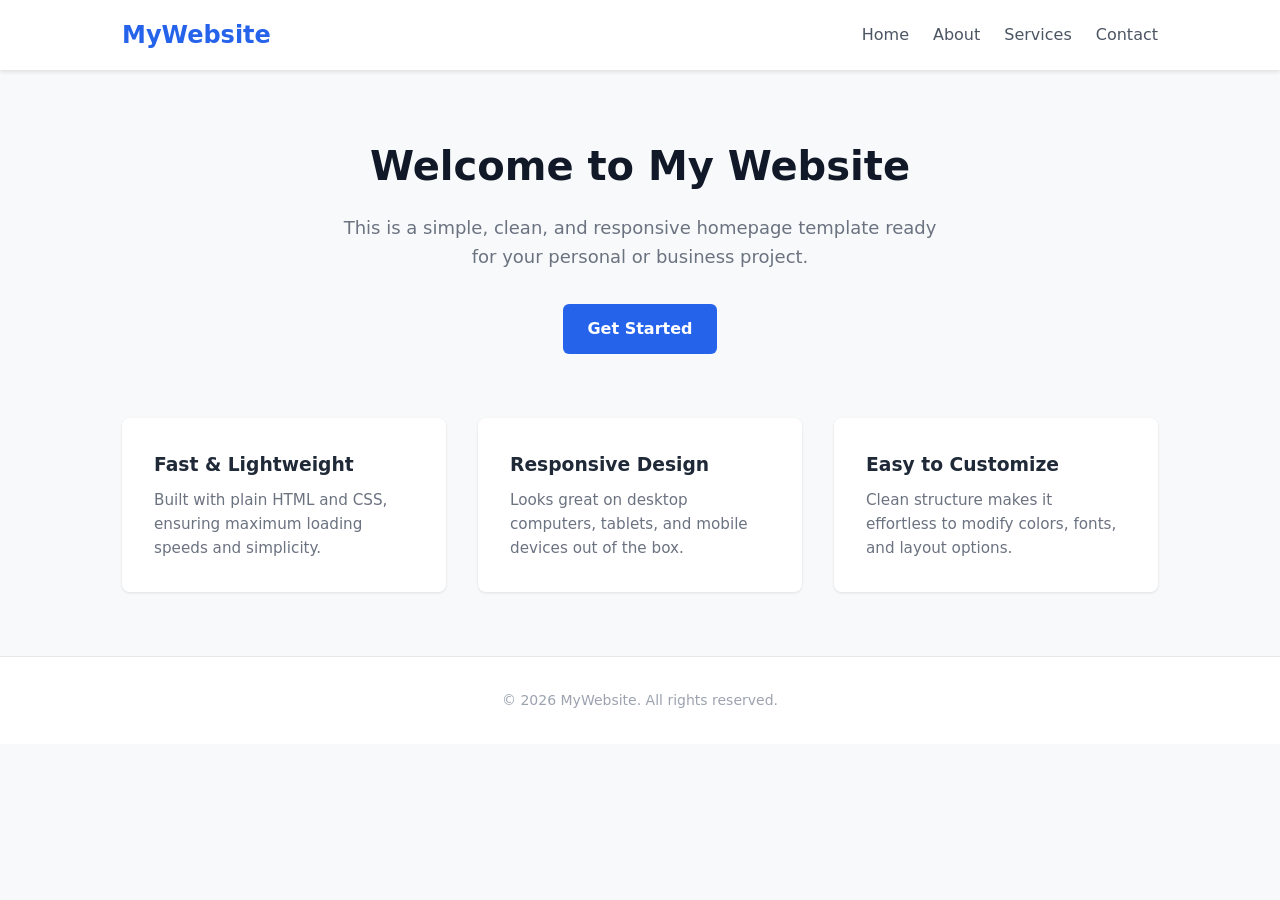
==== index.html @ ff963d13 "Initial Push" ====
<!DOCTYPE html>
<html lang="en">
<head>
    <meta charset="UTF-8">
    <meta name="viewport" content="width=device-width, initial-scale=1.0">
    <title>My Simple Homepage</title>
    <style>
        /* Reset and basic styles */
        * {
            margin: 0;
            padding: 0;
            box-sizing: border-box;
        }

        body {
            font-family: system-ui, -apple-system, BlinkMacSystemFont, 'Segoe UI', Roboto, sans-serif;
            line-height: 1.6;
            color: #333;
            background-color: #f8f9fa;
        }

        /* Navigation */
        header {
            background-color: #ffffff;
            box-shadow: 0 2px 4px rgba(0, 0, 0, 0.1);
        }

        nav {
            max-width: 1100px;
            margin: 0 auto;
            padding: 1rem 2rem;
            display: flex;
            justify-content: space-between;
            align-items: center;
        }

        .logo {
            font-size: 1.5rem;
            font-weight: bold;
            color: #2563eb;
            text-decoration: none;
        }

        .nav-links {
            list-style: none;
            display: flex;
            gap: 1.5rem;
        }

        .nav-links a {
            text-decoration: none;
            color: #4b5563;
            font-weight: 500;
            transition: color 0.2s;
        }

        .nav-links a:hover {
            color: #2563eb;
        }

        /* Hero Section */
        .hero {
            max-width: 1100px;
            margin: 4rem auto;
            padding: 0 2rem;
            text-align: center;
        }

        .hero h1 {
            font-size: 2.5rem;
            margin-bottom: 1rem;
            color: #111827;
        }

        .hero p {
            font-size: 1.125rem;
            color: #6b7280;
            max-width: 600px;
            margin: 0 auto 2rem auto;
        }

        .btn {
            display: inline-block;
            background-color: #2563eb;
            color: white;
            padding: 0.75rem 1.5rem;
            border-radius: 6px;
            text-decoration: none;
            font-weight: 600;
            transition: background-color 0.2s;
        }

        .btn:hover {
            background-color: #1d4ed8;
        }

        /* Features Section */
        .features {
            max-width: 1100px;
            margin: 4rem auto;
            padding: 0 2rem;
            display: grid;
            grid-template-columns: repeat(auto-fit, minmax(280px, 1fr));
            gap: 2rem;
        }

        .card {
            background: white;
            padding: 2rem;
            border-radius: 8px;
            box-shadow: 0 1px 3px rgba(0, 0, 0, 0.1);
        }

        .card h3 {
            margin-bottom: 0.5rem;
            color: #1f2937;
        }

        .card p {
            color: #6b7280;
            font-size: 0.95rem;
        }

        /* Footer */
        footer {
            text-align: center;
            padding: 2rem;
            background-color: #ffffff;
            border-top: 1px solid #e5e7eb;
            color: #9ca3af;
            font-size: 0.875rem;
        }
    </style>
</head>
<body>

    <header>
        <nav>
            <a href="#" class="logo">MyWebsite</a>
            <ul class="nav-links">
                <li><a href="#home">Home</a></li>
                <li><a href="#about">About</a></li>
                <li><a href="#services">Services</a></li>
                <li><a href="#contact">Contact</a></li>
            </ul>
        </nav>
    </header>

    <main>
        <section class="hero">
            <h1>Welcome to My Website</h1>
            <p>This is a simple, clean, and responsive homepage template ready for your personal or business project.</p>
            <a href="#learn-more" class="btn">Get Started</a>
        </section>

        <section class="features">
            <div class="card">
                <h3>Fast & Lightweight</h3>
                <p>Built with plain HTML and CSS, ensuring maximum loading speeds and simplicity.</p>
            </div>
            <div class="card">
                <h3>Responsive Design</h3>
                <p>Looks great on desktop computers, tablets, and mobile devices out of the box.</p>
            </div>
            <div class="card">
                <h3>Easy to Customize</h3>
                <p>Clean structure makes it effortless to modify colors, fonts, and layout options.</p>
            </div>
        </section>
    </main>

    <footer>
        <p>&copy; 2026 MyWebsite. All rights reserved.</p>
    </footer>

</body>
</html>
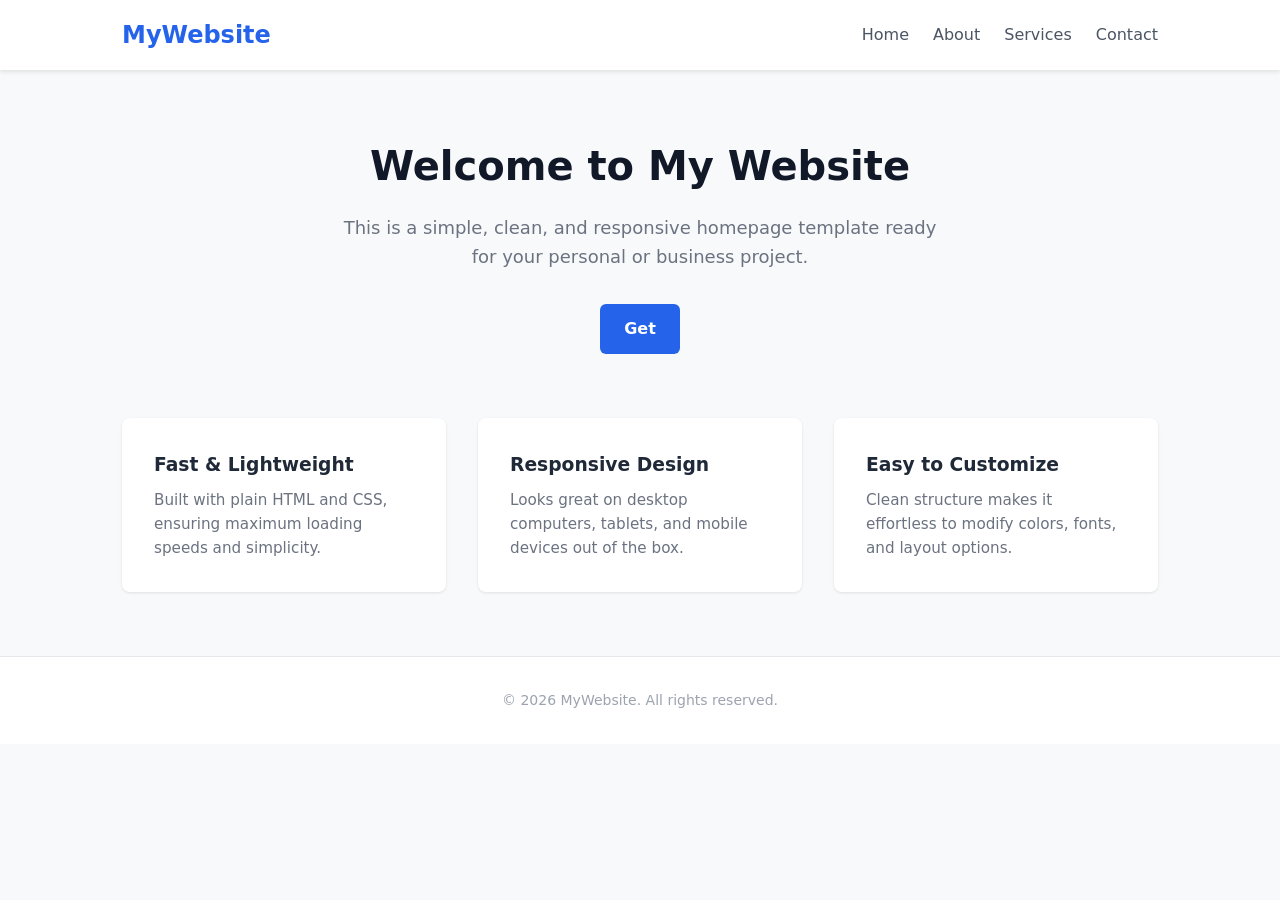
==== commit 4f43c688: "edit get" ====
--- a/index.html
+++ b/index.html
@@ -150,7 +150,7 @@
         <section class="hero">
             <h1>Welcome to My Website</h1>
             <p>This is a simple, clean, and responsive homepage template ready for your personal or business project.</p>
-            <a href="#learn-more" class="btn">Get Started</a>
+            <a href="#learn-more" class="btn">Get</a>
         </section>
 
         <section class="features">
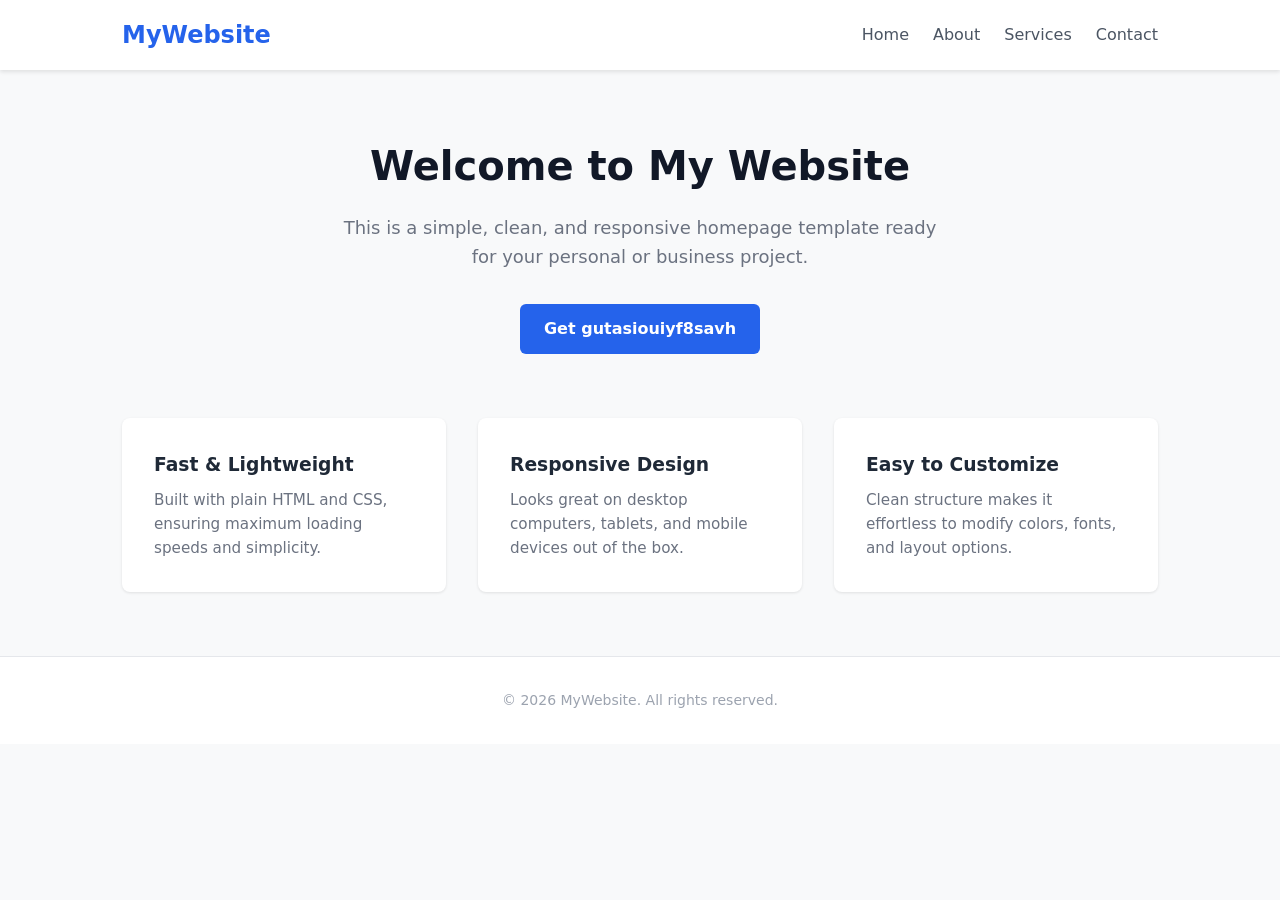
==== commit 86bce206: "edited get" ====
--- a/index.html
+++ b/index.html
@@ -150,7 +150,7 @@
         <section class="hero">
             <h1>Welcome to My Website</h1>
             <p>This is a simple, clean, and responsive homepage template ready for your personal or business project.</p>
-            <a href="#learn-more" class="btn">Get</a>
+            <a href="#learn-more" class="btn">Get gutasiouiyf8savh</a>
         </section>
 
         <section class="features">
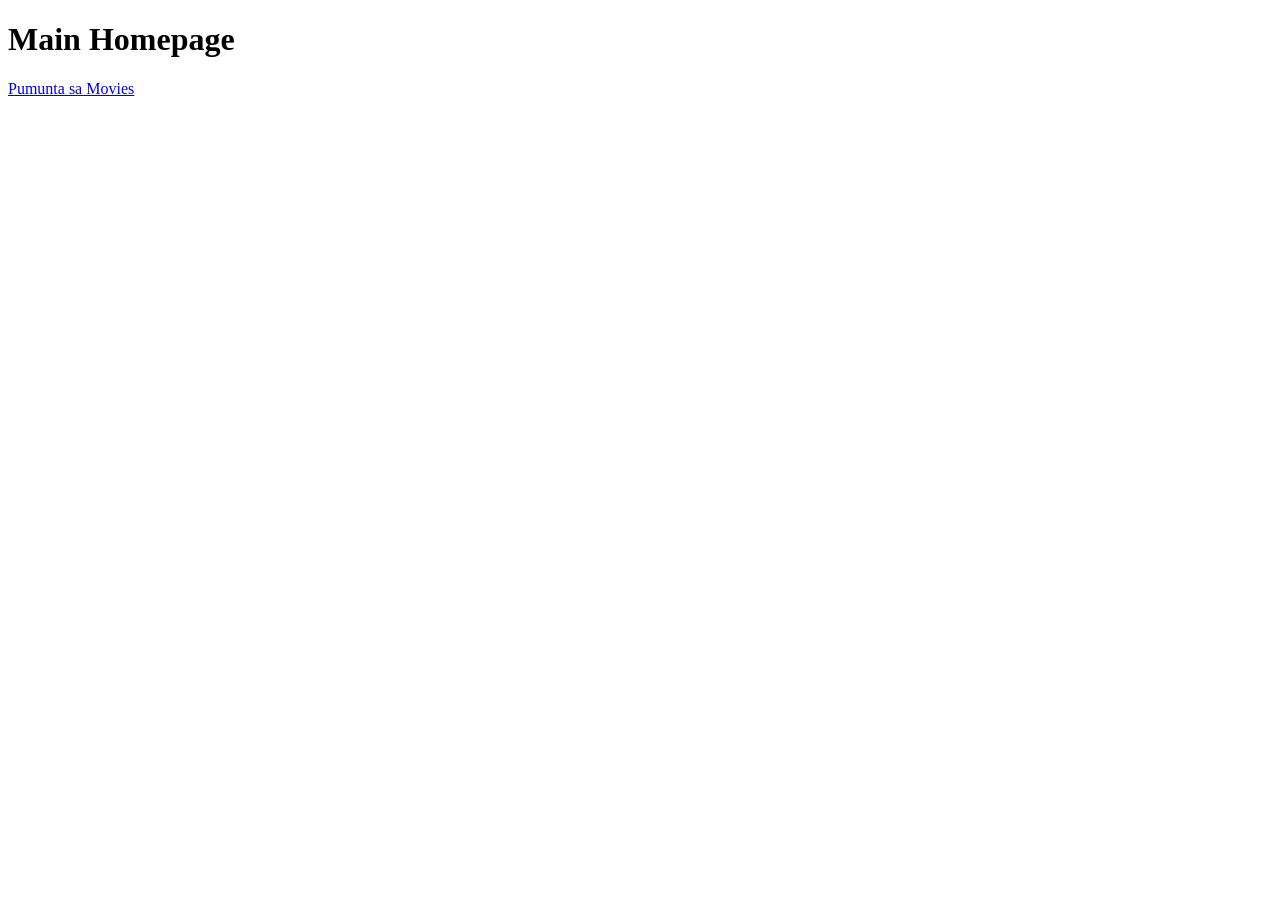
==== commit 18f7572b: "changed index to html" ====
--- a/index.html
+++ b/index.html
@@ -1,177 +1,17 @@
+<?php
+require_once __DIR__ . '/Includes/init.php';
+
+// Alisin o lagyan ng // kung ayaw mo munang i-redirect agad
+// header("Location: Pages/movies.php");
+// exit;
+?>
 <!DOCTYPE html>
-<html lang="en">
+<html>
 <head>
-    <meta charset="UTF-8">
-    <meta name="viewport" content="width=device-width, initial-scale=1.0">
-    <title>My Simple Homepage</title>
-    <style>
-        /* Reset and basic styles */
-        * {
-            margin: 0;
-            padding: 0;
-            box-sizing: border-box;
-        }
-
-        body {
-            font-family: system-ui, -apple-system, BlinkMacSystemFont, 'Segoe UI', Roboto, sans-serif;
-            line-height: 1.6;
-            color: #333;
-            background-color: #f8f9fa;
-        }
-
-        /* Navigation */
-        header {
-            background-color: #ffffff;
-            box-shadow: 0 2px 4px rgba(0, 0, 0, 0.1);
-        }
-
-        nav {
-            max-width: 1100px;
-            margin: 0 auto;
-            padding: 1rem 2rem;
-            display: flex;
-            justify-content: space-between;
-            align-items: center;
-        }
-
-        .logo {
-            font-size: 1.5rem;
-            font-weight: bold;
-            color: #2563eb;
-            text-decoration: none;
-        }
-
-        .nav-links {
-            list-style: none;
-            display: flex;
-            gap: 1.5rem;
-        }
-
-        .nav-links a {
-            text-decoration: none;
-            color: #4b5563;
-            font-weight: 500;
-            transition: color 0.2s;
-        }
-
-        .nav-links a:hover {
-            color: #2563eb;
-        }
-
-        /* Hero Section */
-        .hero {
-            max-width: 1100px;
-            margin: 4rem auto;
-            padding: 0 2rem;
-            text-align: center;
-        }
-
-        .hero h1 {
-            font-size: 2.5rem;
-            margin-bottom: 1rem;
-            color: #111827;
-        }
-
-        .hero p {
-            font-size: 1.125rem;
-            color: #6b7280;
-            max-width: 600px;
-            margin: 0 auto 2rem auto;
-        }
-
-        .btn {
-            display: inline-block;
-            background-color: #2563eb;
-            color: white;
-            padding: 0.75rem 1.5rem;
-            border-radius: 6px;
-            text-decoration: none;
-            font-weight: 600;
-            transition: background-color 0.2s;
-        }
-
-        .btn:hover {
-            background-color: #1d4ed8;
-        }
-
-        /* Features Section */
-        .features {
-            max-width: 1100px;
-            margin: 4rem auto;
-            padding: 0 2rem;
-            display: grid;
-            grid-template-columns: repeat(auto-fit, minmax(280px, 1fr));
-            gap: 2rem;
-        }
-
-        .card {
-            background: white;
-            padding: 2rem;
-            border-radius: 8px;
-            box-shadow: 0 1px 3px rgba(0, 0, 0, 0.1);
-        }
-
-        .card h3 {
-            margin-bottom: 0.5rem;
-            color: #1f2937;
-        }
-
-        .card p {
-            color: #6b7280;
-            font-size: 0.95rem;
-        }
-
-        /* Footer */
-        footer {
-            text-align: center;
-            padding: 2rem;
-            background-color: #ffffff;
-            border-top: 1px solid #e5e7eb;
-            color: #9ca3af;
-            font-size: 0.875rem;
-        }
-    </style>
+    <title>Welcome to BITES</title>
 </head>
 <body>
-
-    <header>
-        <nav>
-            <a href="#" class="logo">MyWebsite</a>
-            <ul class="nav-links">
-                <li><a href="#home">Home</a></li>
-                <li><a href="#about">About</a></li>
-                <li><a href="#services">Services</a></li>
-                <li><a href="#contact">Contact</a></li>
-            </ul>
-        </nav>
-    </header>
-
-    <main>
-        <section class="hero">
-            <h1>Welcome to My Website</h1>
-            <p>This is a simple, clean, and responsive homepage template ready for your personal or business project.</p>
-            <a href="#learn-more" class="btn">Get gutasiouiyf8savh</a>
-        </section>
-
-        <section class="features">
-            <div class="card">
-                <h3>Fast & Lightweight</h3>
-                <p>Built with plain HTML and CSS, ensuring maximum loading speeds and simplicity.</p>
-            </div>
-            <div class="card">
-                <h3>Responsive Design</h3>
-                <p>Looks great on desktop computers, tablets, and mobile devices out of the box.</p>
-            </div>
-            <div class="card">
-                <h3>Easy to Customize</h3>
-                <p>Clean structure makes it effortless to modify colors, fonts, and layout options.</p>
-            </div>
-        </section>
-    </main>
-
-    <footer>
-        <p>&copy; 2026 MyWebsite. All rights reserved.</p>
-    </footer>
-
+    <h1>Main Homepage</h1>
+    <a href="Pages/movies.php">Pumunta sa Movies</a>
 </body>
 </html>
